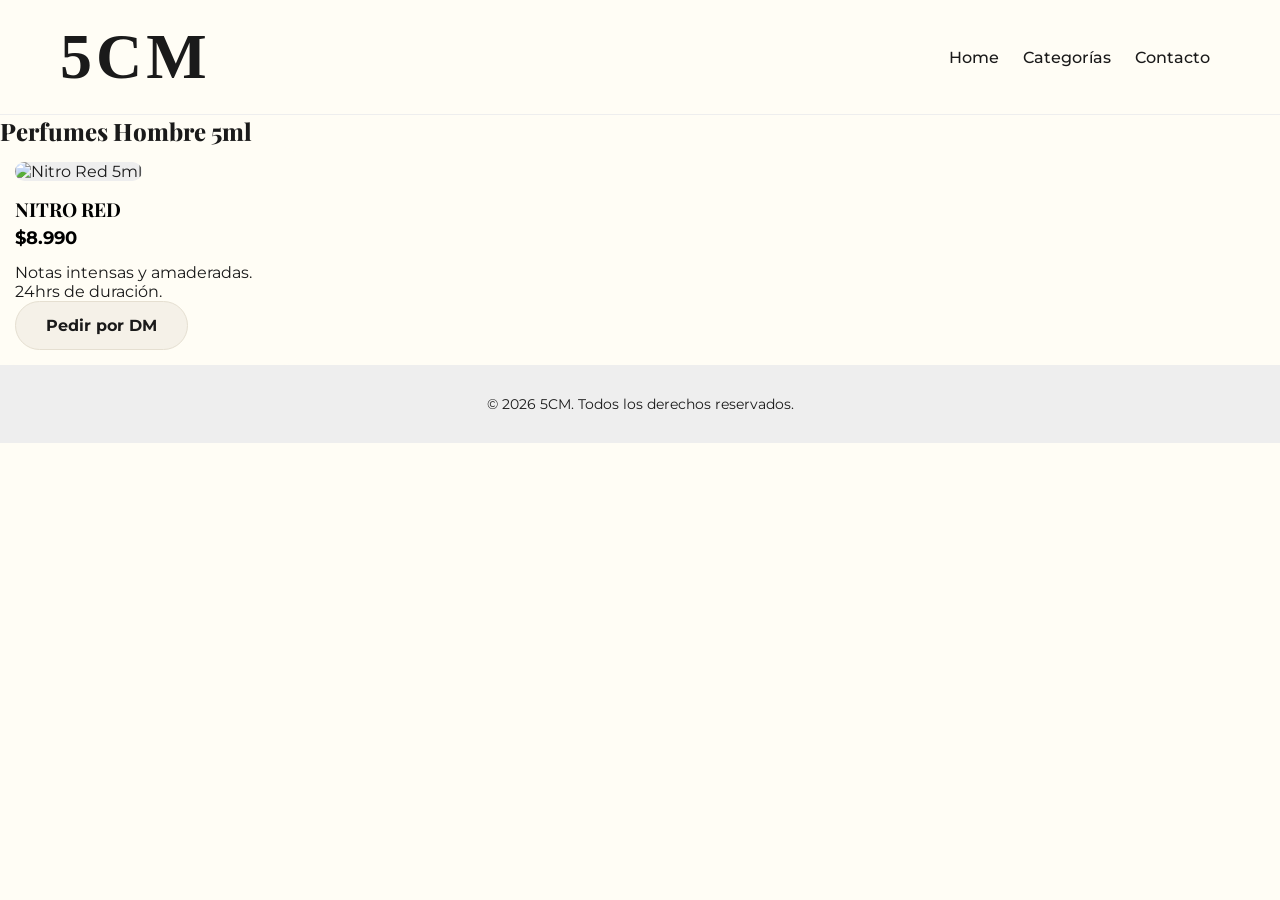
==== hombre.html @ 2dfc8e3c "Revamp hombre.html with new structure and content" ====
<!DOCTYPE html>
<html lang="es">
<head>
    <meta charset="UTF-8">
    <meta name="viewport" content="width=device-width, initial-scale=1.0">
    <title>Hombre - 5CM Perfumes</title>
    <link rel="stylesheet" href="./style.css">
    <link rel="preconnect" href="https://fonts.googleapis.com">
    <link rel="preconnect" href="https://fonts.gstatic.com" crossorigin>
    <link href="https://fonts.googleapis.com/css2?family=Montserrat:wght@400;500;700&family=Playfair+Display:wght@700;800&display=swap" rel="stylesheet">
</head>
<body>

    <header class="navbar">
        <h1 class="logo">5CM</h1>
        <nav>
            <a href="index.html">Home</a>
            <a href="index.html#categorias">Categorías</a>
            <a href="index.html#contacto">Contacto</a>
        </nav>
    </header>

    <section class="productos">
        <h2>Perfumes Hombre 5ml</h2>

        <div class="grid-productos">
            <!-- PERFUME NUEVO: NITRO RED -->
            <div class="producto">
                <img src="./images/nitro-red.jpg" alt="Nitro Red 5ml">
                <h3>NITRO RED</h3>
                <p class="precio">$8.990</p>
                <p class="descripcion">Notas intensas y amaderadas. 24hrs de duración.</p>
                <a href="https://instagram.com/5cmperfum" target="_blank" class="btn">Pedir por DM</a>
            </div>
            
        </div>
    </section>

    <footer>
        <p>© 2026 5CM. Todos los derechos reservados.</p>
    </footer>

</body>
</html>
---- style.css ----
* { margin: 0; padding: 0; box-sizing: border-box; }

body { 
    background: #FFFDF5; 
    color: #1a1a1a;
    font-family: 'Montserrat', sans-serif;
}

.logo {
    font-family: 'Kaushan Script', cursive!important;
    font-size: 4.0em;
    font-weight: 800;
    letter-spacing: 4px;
    color: #1a1a1a;
    text-align: center;
}

h1, h2, h3, h4 {
    font-family: 'Playfair Display', serif;
    font-weight: 800;
}

.navbar {
    padding: 15px 20px;
    background: #FFFDF5;
    text-align: center;
    border-bottom: 1px solid #eee;
}
.navbar nav { margin-top: 10px; }
.navbar nav a { 
    margin: 0 10px; 
    text-decoration: none; 
    color: #1a1a1a; 
    font-weight: 500;
    display: inline-block;
}
.navbar nav a:hover { color: #555; }

.banner {
    height: 550px;
    background-image: url('./images/5ml.jpg');
    background-size: cover;
    background-position: center;
    background-repeat: no-repeat;
    display: flex;
    align-items: center;
    justify-content: center;
    text-align: center;
    color: white;
    position: relative;
}
.banner::before {
    content: '';
    position: absolute;
    top: 0; left: 0; right: 0; bottom: 0;
    background: rgba(0,0,0,0.45);
}
.banner-texto {
    position: relative; 
    z-index: 2;
    padding: 20px;
    max-width: 800px;
}
.banner-texto h2 { font-size: 3.5em; line-height: 1.2; color: white; text-shadow: 2px 2px 8px rgba(0,0,0,0.7); }
.banner-texto p { margin: 15px 0 25px 0; font-size: 1.2em; color: white; text-shadow: 1px 1px 4px rgba(0,0,0,0.7); }

.btn { 
    padding: 14px 30px; 
    border-radius: 25px; 
    text-decoration: none; 
    font-weight: bold; 
    background: #F5F1E8;
    color: #1a1a1a;
    display: inline-block;
    transition: 0.3s;
    border: 1px solid #E5DFD1;
}
.btn:hover { 
    background: #E5DFD1;
    transform: scale(1.05); 
}

.categorias { padding: 60px 20px; background: #FFFDF5; }
.categorias h3 { font-size: 2em; margin-bottom: 30px; text-align: center; }
.grid-categorias {
    display: grid;
    grid-template-columns: 1fr;
    gap: 40px;
    max-width: 600px;
    margin: 0 auto;
}
.categoria { text-align: center; }
.categoria a { text-decoration: none; color: #1a1a1a; }
.categoria h4 { 
    margin-bottom: 15px;
    font-size: 1.5em; 
    letter-spacing: 1px;
}
.categoria img {
    width: 100%;
    height: 300px;
    object-fit: cover;
    border-radius: 15px;
    background: #eee;
    transition: 0.3s;
}
.categoria img:hover { transform: scale(1.05); }

footer { text-align: center; padding: 30px; background: #eee; font-size: 0.9em; }

/* ===== CATALOGO MUJER - FOTO CHICA 220px ===== */
.catalogo {
    padding: 60px 20px;
    max-width: 1200px;
    margin: 0 auto;
    text-align: center;
}
.catalogo h2 {
    font-size: 2.5em;
    margin-bottom: 10px;
}
.subtitulo {
    margin-bottom: 40px;
    color: #666;
}
.grid-productos {
    display: grid;
    grid-template-columns: repeat(2, 1fr);
    gap: 30px;
}
.producto {
    background: #FFFDF5;
    border-radius: 15px;
    padding: 15px;
    transition: 0.3s;
}
.producto:hover {
    transform: translateY(-5px);
    box-shadow: 0 10px 20px rgba(0,0,0,0.1);
}
.producto img {
    width: 100%;
    height: 220px; /* <-- AQUI SE ACHICO. ANTES ERA 300px */
    aspect-ratio: 1/1;
    object-fit: cover;
    border-radius: 10px;
    background: #eee;
    margin-bottom: 15px;
}
.producto h3 {
    font-family: 'Playfair Display', serif;
    color: #000;
    font-size: 1.2em;
    margin-bottom: 5px;
    font-weight: 700;
}
.producto .precio {
    color: #000;
    font-weight: 700;
    font-size: 1.1em;
    margin-bottom: 15px;
}
.btn-comprar {
    display: block;
    background: #F5F1E8;
    color: #000;
    text-decoration: none;
    padding: 10px;
    border-radius: 20px;
    font-weight: 600;
    font-size: 0.9em;
    transition: 0.3s;
}
.btn-comprar:hover {
    background: #E5DFD1;
}

/* RESPONSIVE */
@media (max-width: 1024px) {
   .banner { height: 400px; background-position: center 40%; }
   .banner-texto h2 { font-size: 2.5em; }
}
@media (min-width: 769px) {
   .navbar {
        display: flex;
        justify-content: space-between;
        align-items: center;
        padding: 20px 60px;
    }
   .navbar nav { margin-top: 0; }
   .grid-categorias { grid-template-columns: repeat(2, 1fr); }
   .grid-productos { grid-template-columns: repeat(4, 1fr); }
}
@media (max-width: 768px) {
   .banner { height: 350px; background-position: center 30%; }
   .banner-texto h2 { font-size: 2em; }
   .banner-texto p { font-size: 1em; }
}

/* ===== SECCIÓN CONTACTO ===== */
.contacto {
    padding: 60px 20px;
    background: #F5F1E8;
    text-align: center;
}
.contacto h2 {
    font-size: 2.5em;
    margin-bottom: 10px;
}
.contacto .subtitulo {
    margin-bottom: 40px;
    color: #666;
}
.grid-contacto {
    display: grid;
    grid-template-columns: 1fr;
    gap: 30px;
    max-width: 1000px;
    margin: 0 auto;
}
.contacto-item {
    background: #FFFDF5;
    padding: 30px 20px;
    border-radius: 15px;
    box-shadow: 0 5px 15px rgba(0,0,0,0.05);
}
.contacto-item h3 {
    font-size: 1.5em;
    margin-bottom: 10px;
    color: #000;
}
.contacto-item p {
    margin: 5px 0;
    color: #555;
}
.contacto-item .btn {
    margin-top: 15px;
    display: inline-block;
}

@media (min-width: 769px) {
   .grid-contacto { grid-template-columns: repeat(3, 1fr); }
}
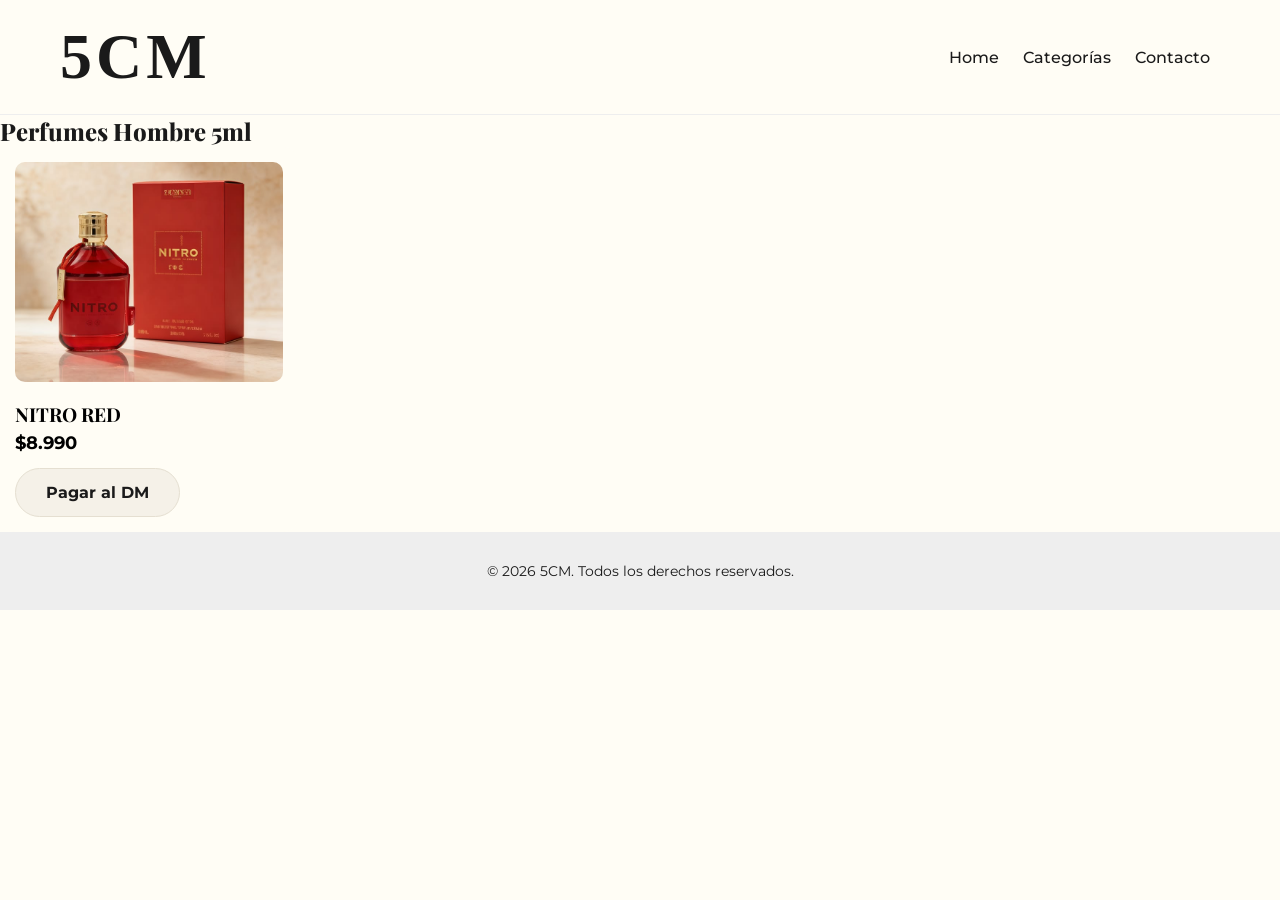
==== commit fec6e173: "Change order link text from 'Pedir' to 'Pagar' Updated the call-to-action text for ordering." ====
--- a/hombre.html
+++ b/hombre.html
@@ -29,8 +29,7 @@
                 <img src="./images/nitro-red.jpg" alt="Nitro Red 5ml">
                 <h3>NITRO RED</h3>
                 <p class="precio">$8.990</p>
-                <p class="descripcion">Notas intensas y amaderadas. 24hrs de duración.</p>
-                <a href="https://instagram.com/5cmperfum" target="_blank" class="btn">Pedir por DM</a>
+                <a href="https://instagram.com/5cmperfum" target="_blank" class="btn">Pagar al DM</a>
             </div>
             
         </div>
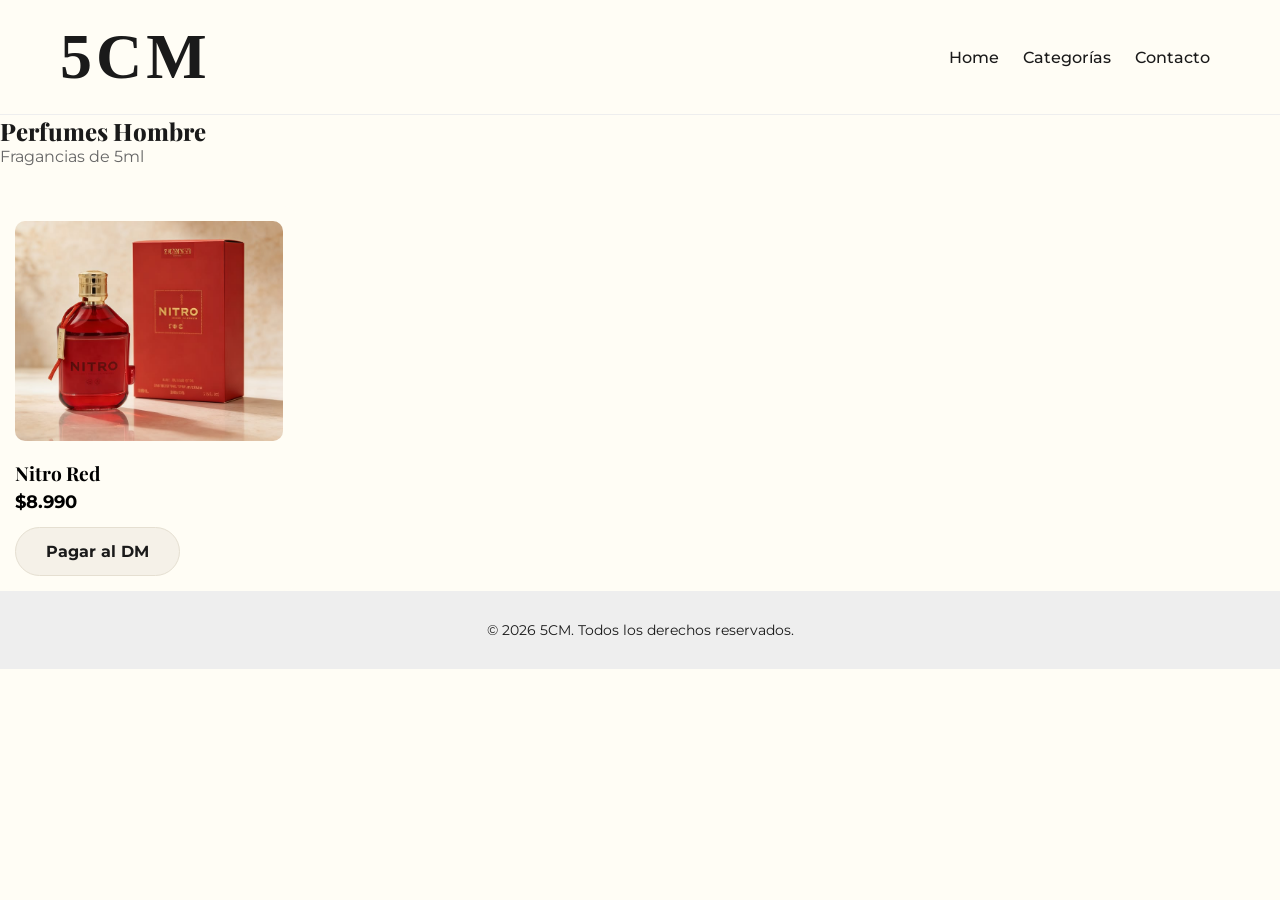
==== commit 1ae1b882: "Update title and headings in hombre.html" ====
--- a/hombre.html
+++ b/hombre.html
@@ -3,7 +3,7 @@
 <head>
     <meta charset="UTF-8">
     <meta name="viewport" content="width=device-width, initial-scale=1.0">
-    <title>Hombre - 5CM Perfumes</title>
+    <title>Perfumes Hombre - 5CM</title>
     <link rel="stylesheet" href="./style.css">
     <link rel="preconnect" href="https://fonts.googleapis.com">
     <link rel="preconnect" href="https://fonts.gstatic.com" crossorigin>
@@ -21,13 +21,14 @@
     </header>
 
     <section class="productos">
-        <h2>Perfumes Hombre 5ml</h2>
+        <h2>Perfumes Hombre</h2>
+        <p class="subtitulo">Fragancias de 5ml</p>
 
         <div class="grid-productos">
             <!-- PERFUME NUEVO: NITRO RED -->
             <div class="producto">
                 <img src="./images/nitro-red.jpg" alt="Nitro Red 5ml">
-                <h3>NITRO RED</h3>
+                <h3>Nitro Red</h3>
                 <p class="precio">$8.990</p>
                 <a href="https://instagram.com/5cmperfum" target="_blank" class="btn">Pagar al DM</a>
             </div>
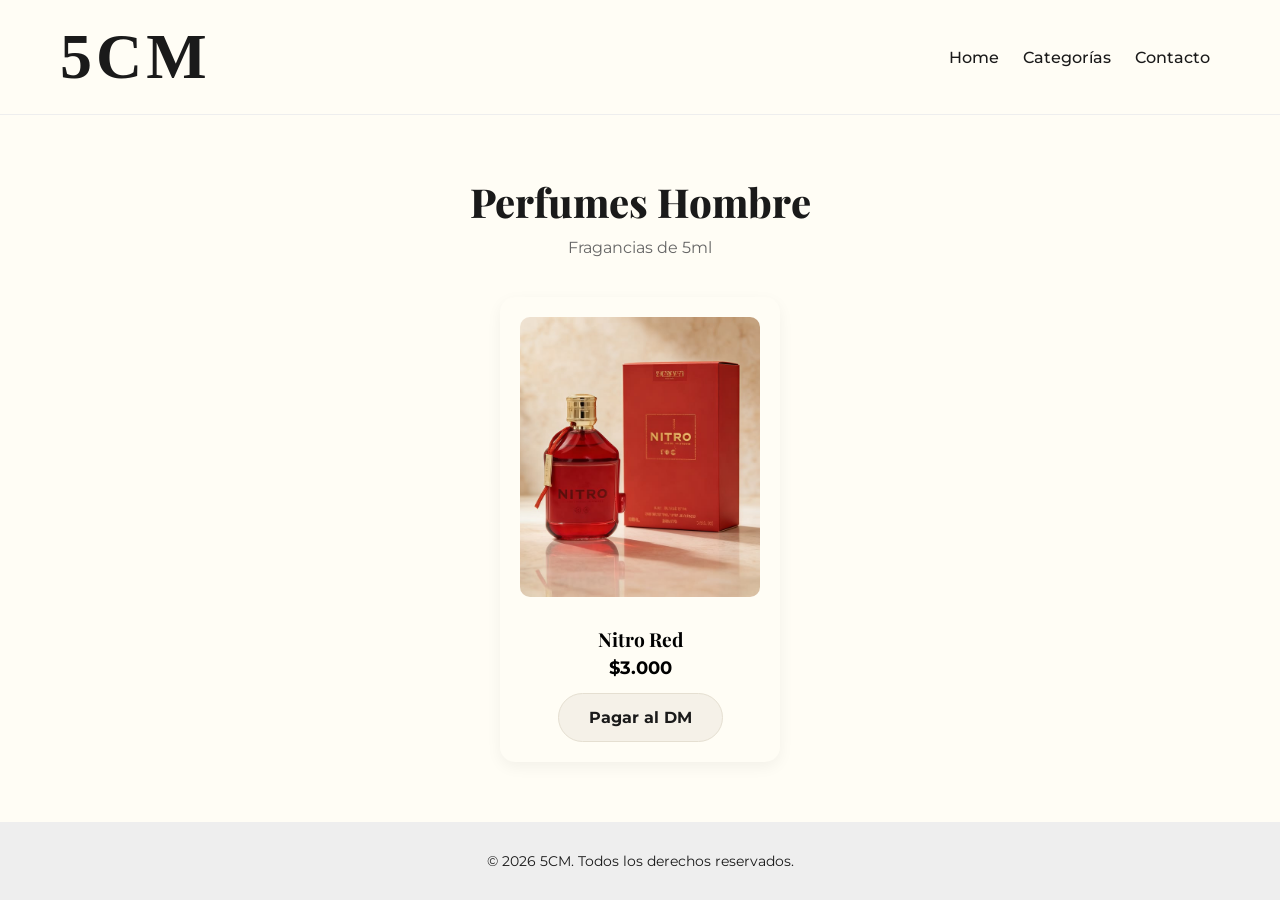
==== commit d40a2d13: "Update price of Nitro Red perfume to $3,000" ====
--- a/hombre.html
+++ b/hombre.html
@@ -29,7 +29,7 @@
             <div class="producto">
                 <img src="./images/nitro-red.jpg" alt="Nitro Red 5ml">
                 <h3>Nitro Red</h3>
-                <p class="precio">$8.990</p>
+                <p class="precio">$3.000</p>
                 <a href="https://instagram.com/5cmperfum" target="_blank" class="btn">Pagar al DM</a>
             </div>
             
--- a/style.css
+++ b/style.css
@@ -241,3 +241,51 @@
 @media (min-width: 769px) {
    .grid-contacto { grid-template-columns: repeat(3, 1fr); }
 }
+/* ===== SECCIÓN PRODUCTOS ===== */
+.productos {
+    padding: 60px 20px;
+    text-align: center; /* Centra el título */
+}
+.productos h2 {
+    font-size: 2.5em;
+    font-family: 'Playfair Display', serif;
+    margin-bottom: 10px;
+}
+.productos .subtitulo {
+    margin-bottom: 40px;
+    color: #666;
+    font-size: 1em;
+}
+
+.grid-productos {
+    display: grid;
+    grid-template-columns: repeat(auto-fit, minmax(250px, 1fr)); /* Se adapta y centra */
+    gap: 30px;
+    max-width: 1000px;
+    margin: 0 auto; /* ESTO LO CENTRA */
+    justify-items: center; /* Centra cada tarjeta */
+}
+
+.producto {
+    background: #FFFDF5;
+    padding: 20px;
+    border-radius: 15px;
+    box-shadow: 0 5px 15px rgba(0,0,0,0.05);
+    text-align: center;
+    max-width: 280px; /* Mismo ancho que mujer */
+}
+.producto img {
+    width: 100%;
+    height: 280px; /* Mismo alto que mujer */
+    object-fit: cover;
+    border-radius: 10px;
+    margin-bottom: 15px;
+}
+.producto h3 {
+    font-size: 1.2em;
+    margin: 10px 0 5px 0;
+}
+.producto .precio {
+    font-weight: 700;
+    margin-bottom: 15px;
+}
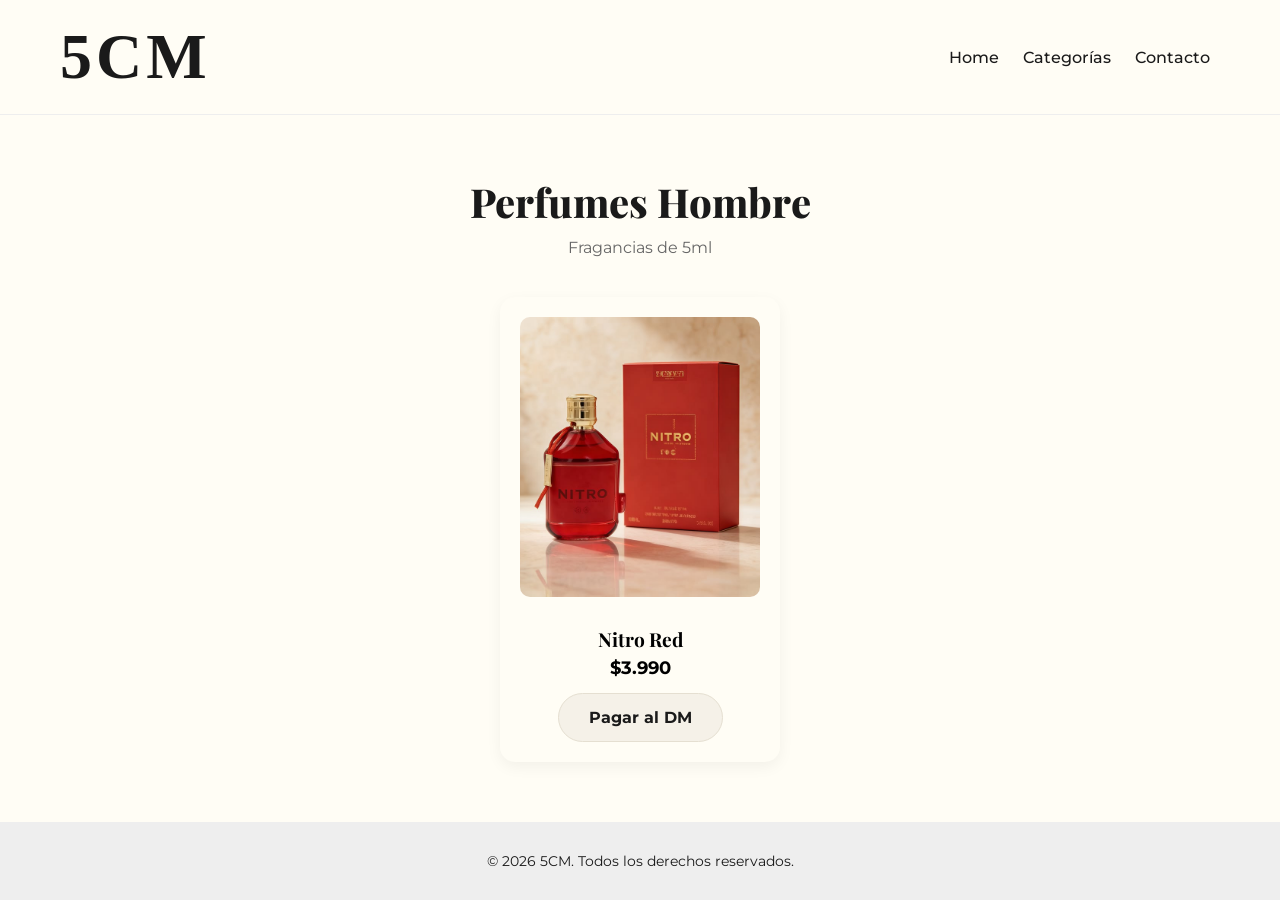
==== commit 0f56f80c: "Update price for Nitro Red perfume" ====
--- a/hombre.html
+++ b/hombre.html
@@ -29,7 +29,7 @@
             <div class="producto">
                 <img src="./images/nitro-red.jpg" alt="Nitro Red 5ml">
                 <h3>Nitro Red</h3>
-                <p class="precio">$3.000</p>
+                <p class="precio">$3.990</p>
                 <a href="https://instagram.com/5cmperfum" target="_blank" class="btn">Pagar al DM</a>
             </div>
             
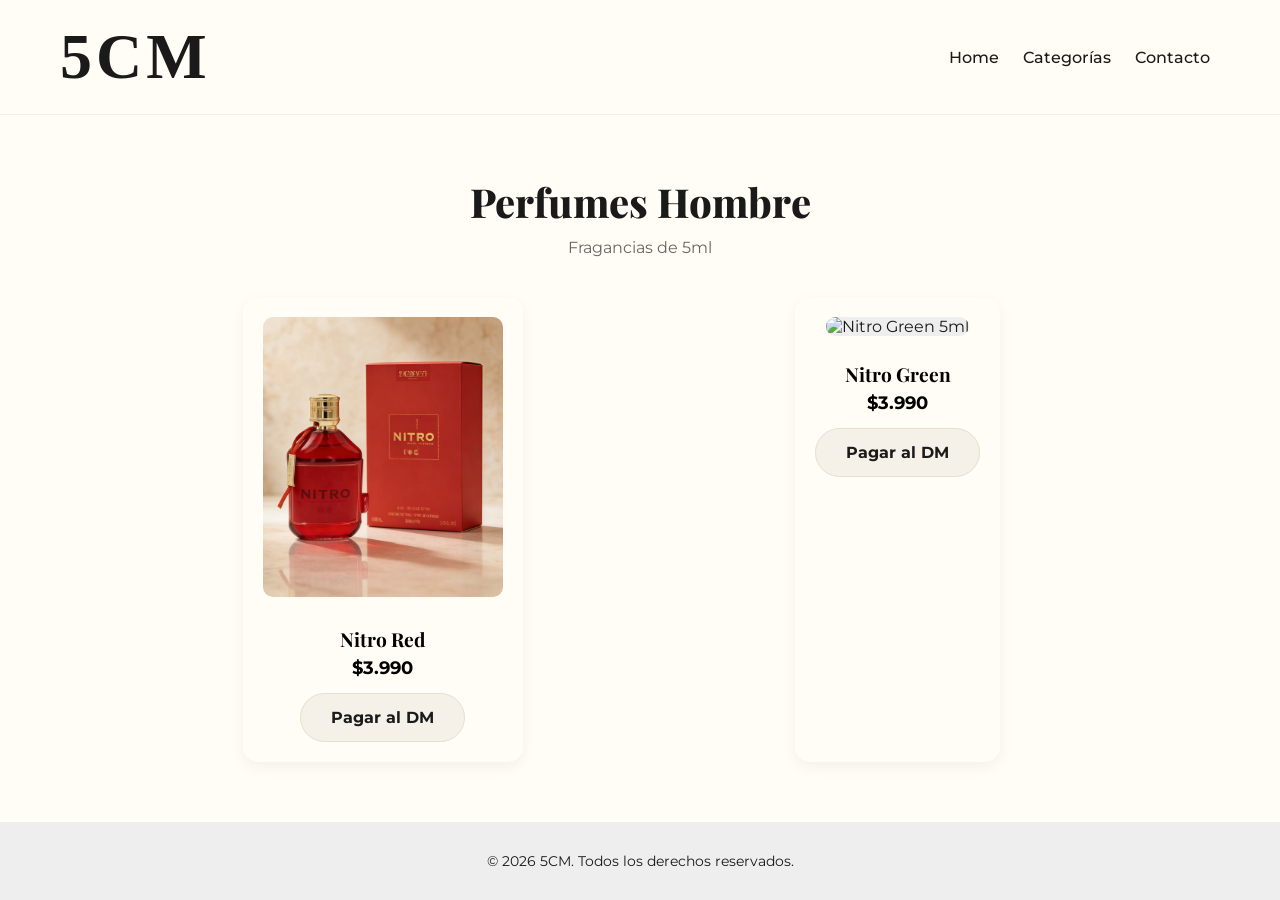
==== commit 791238c2: "Add Nitro Green perfume to hombre.html" ====
--- a/hombre.html
+++ b/hombre.html
@@ -25,7 +25,7 @@
         <p class="subtitulo">Fragancias de 5ml</p>
 
         <div class="grid-productos">
-            <!-- PERFUME NUEVO: NITRO RED -->
+            <!-- PERFUME 1: NITRO RED -->
             <div class="producto">
                 <img src="./images/nitro-red.jpg" alt="Nitro Red 5ml">
                 <h3>Nitro Red</h3>
@@ -33,6 +33,14 @@
                 <a href="https://instagram.com/5cmperfum" target="_blank" class="btn">Pagar al DM</a>
             </div>
             
+            <!-- PERFUME 2: NITRO GREEN -->
+            <div class="producto">
+                <img src="./images/nitro-green.jpg" alt="Nitro Green 5ml">
+                <h3>Nitro Green</h3>
+                <p class="precio">$3.990</p>
+                <a href="https://instagram.com/5cmperfum" target="_blank" class="btn">Pagar al DM</a>
+            </div>
+
         </div>
     </section>
 
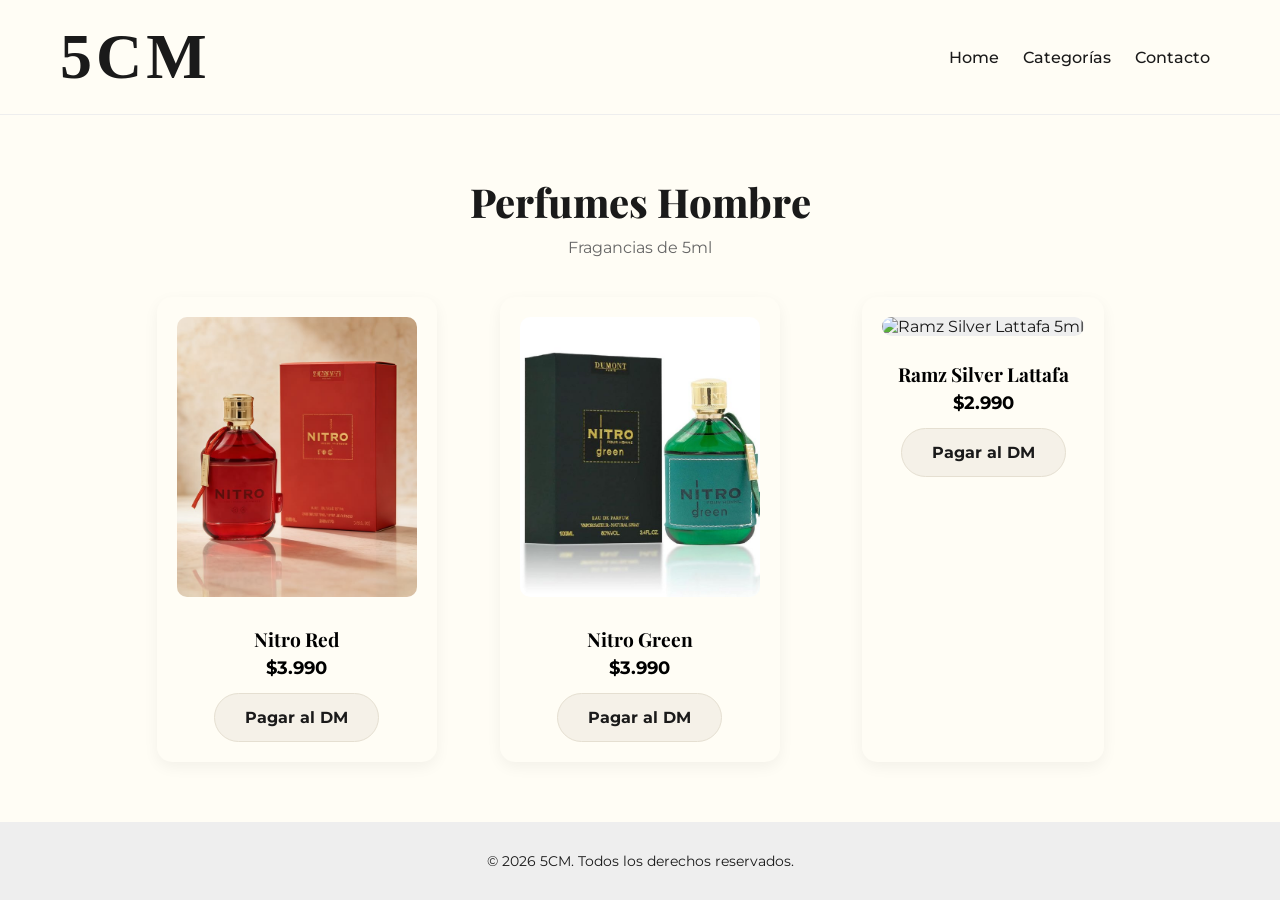
==== commit c5d84409: "Add Ramz Silver Lattafa perfume section to HTML" ====
--- a/hombre.html
+++ b/hombre.html
@@ -41,6 +41,14 @@
                 <a href="https://instagram.com/5cmperfum" target="_blank" class="btn">Pagar al DM</a>
             </div>
 
+            <!-- PERFUME 3: RAMZ SILVER LATTAFA -->
+            <div class="producto">
+                <img src="./images/ramz-silver.jpg" alt="Ramz Silver Lattafa 5ml">
+                <h3>Ramz Silver Lattafa</h3>
+                <p class="precio">$2.990</p>
+                <a href="https://instagram.com/5cmperfum" target="_blank" class="btn">Pagar al DM</a>
+            </div>
+
         </div>
     </section>
 
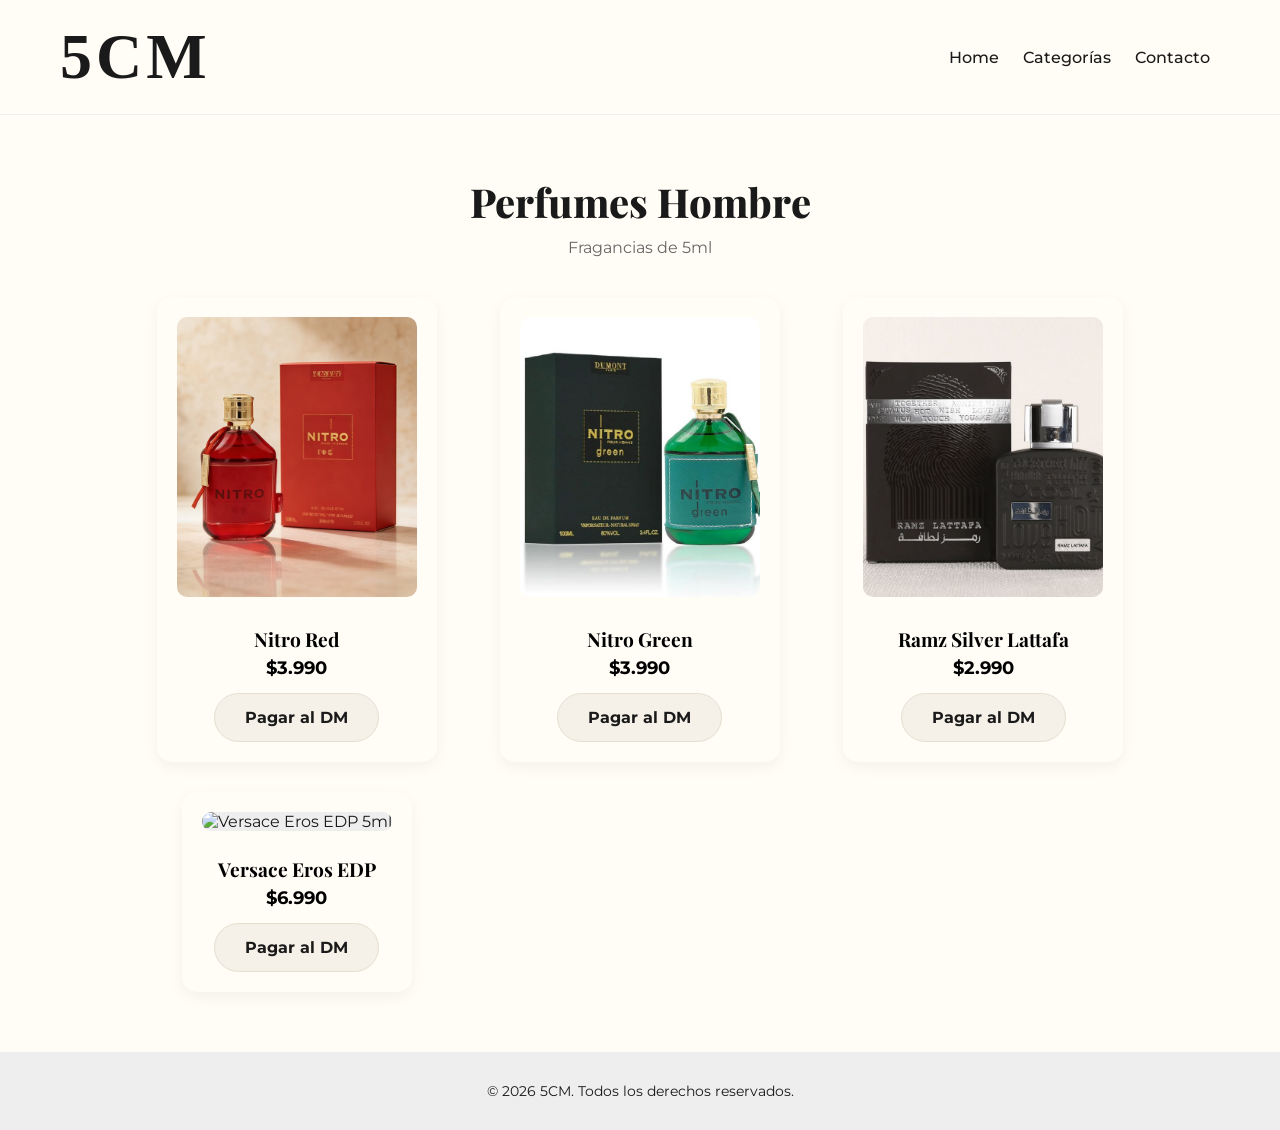
==== commit 3693d20d: "Add Versace Eros EDP product section to hombre.html" ====
--- a/hombre.html
+++ b/hombre.html
@@ -49,6 +49,14 @@
                 <a href="https://instagram.com/5cmperfum" target="_blank" class="btn">Pagar al DM</a>
             </div>
 
+            <!-- PERFUME 4: VERSACE EROS EDP -->
+            <div class="producto">
+                <img src="./images/versace-eros.jpg" alt="Versace Eros EDP 5ml">
+                <h3>Versace Eros EDP</h3>
+                <p class="precio">$6.990</p>
+                <a href="https://instagram.com/5cmperfum" target="_blank" class="btn">Pagar al DM</a>
+            </div>
+
         </div>
     </section>
 
